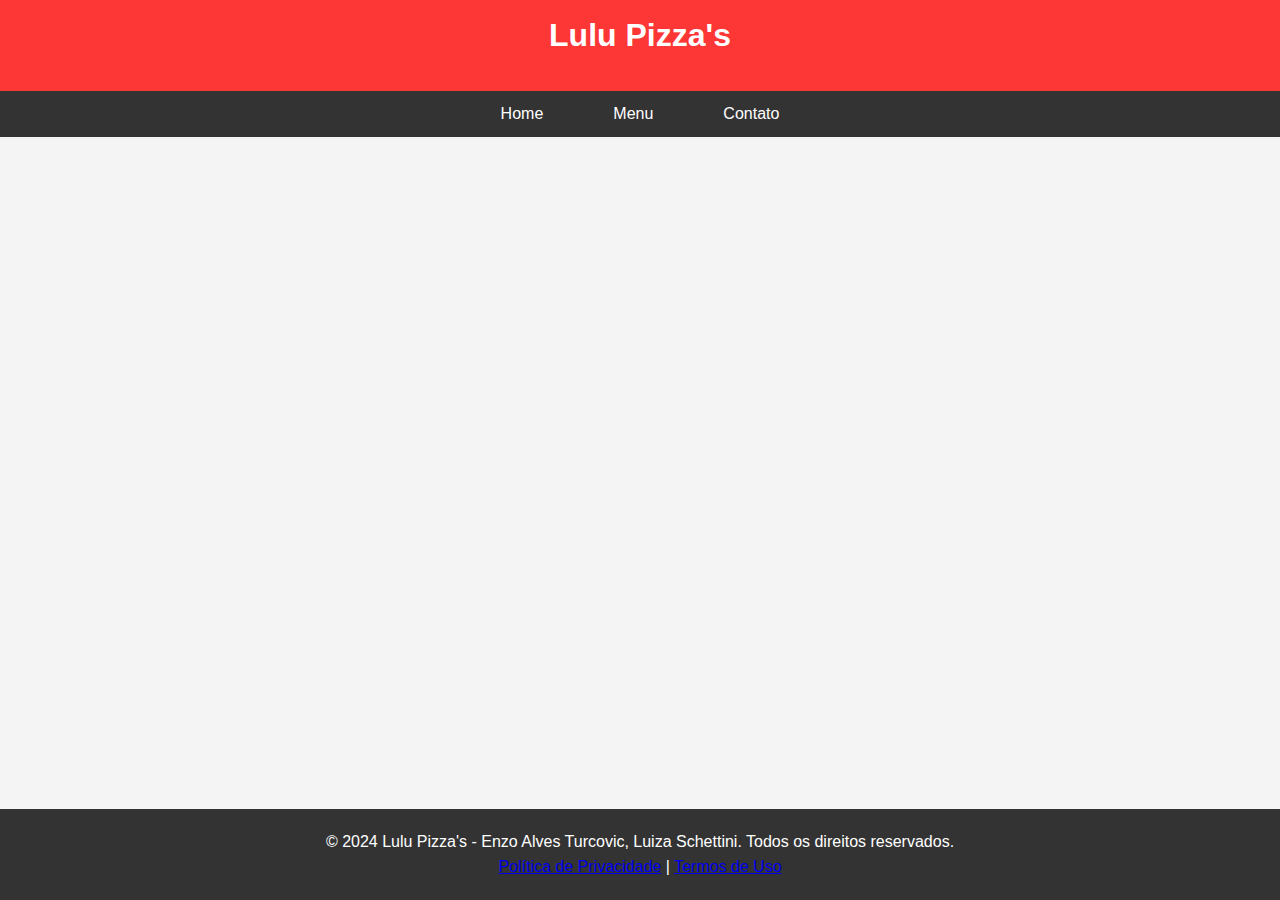
==== contato.html @ 2a423d48 "início da estilização das páginas" ====
<!DOCTYPE html>
<html lang="pt-br">
<head>
    <meta charset="UTF-8">
    <meta name="viewport" content="width=device-width, initial-scale=1.0">
    <title>Home - Lulu Pizza´s</title>
    <link rel="stylesheet" href="CSS/global.css">
</head>
<body>
    <header>
        <h1>Lulu Pizza's</h1>
    </header>

    <nav>
        <ul>
            <li><a href="index.html">Home</a> </li>
            <li><a href="menu.html">Menu</a> </li>
            <li><a href="contato.html">Contato</a> </li>
        </ul>
    </nav>

    <footer>
        <p>&copy; 2024 Lulu Pizza's - Enzo Alves Turcovic, Luiza Schettini. Todos os direitos reservados.</p>
        <p><a href="politica-privacidade.html">Política de Privacidade</a> | <a href="termos-uso.html">Termos de Uso</a></p>
    </footer>

</body>
</html>
---- CSS/global.css ----
* {
    margin: 0;
    padding: 0;
    box-sizing: border-box;
}

body {
    font-family: Arial, sans-serif;
    line-height: 1.6;
    background-color: #f4f4f4;
    color: #333;
}

header {
    background-color: #ff0000c7;
    color: white;
    padding: 10px 0;
    text-align: center;
}

nav ul {
    display: flex;
    justify-content: center;
    list-style-type: none;
    background-color: #333;
}

nav ul li {
    margin: 0 15px;
}

nav ul li a {
    color: white;
    text-decoration: none;
    padding: 10px 20px;
    display: block;
}

nav ul li a:hover {
    background-color: #ff0000c7;
}

main {
    padding: 20px;
    text-align: center;
}

h1, h2 {
    margin-bottom: 20px;
    text-align: center;
}

footer {
    background-color: #333;
    color: white;
    text-align: center;
    padding: 20px;
    position: absolute;
    bottom: 0;
    width: 100%;
}

.grid-container {
    display: flex;
    flex-wrap: wrap;
    justify-content: space-around;
    gap: 20px;
}

.pizza-card, drink-card {
    width: 30%;
    border: 1px solid #ddd;
    border-radius: 10px;
    padding: 15px;
    text-align: center;
    background-color: #f9f9f9;
    box-shadow: 0 4px 8px rgba(0, 0, 0, 0.1);
}

.pizza-card img {
    width: 100%;
    height: auto;
    border-radius: 10px;
}

.pizza-card h3 {
    margin: 15px 0 10px;
}

.pizza-card p {
    margin: 5px 0;
}
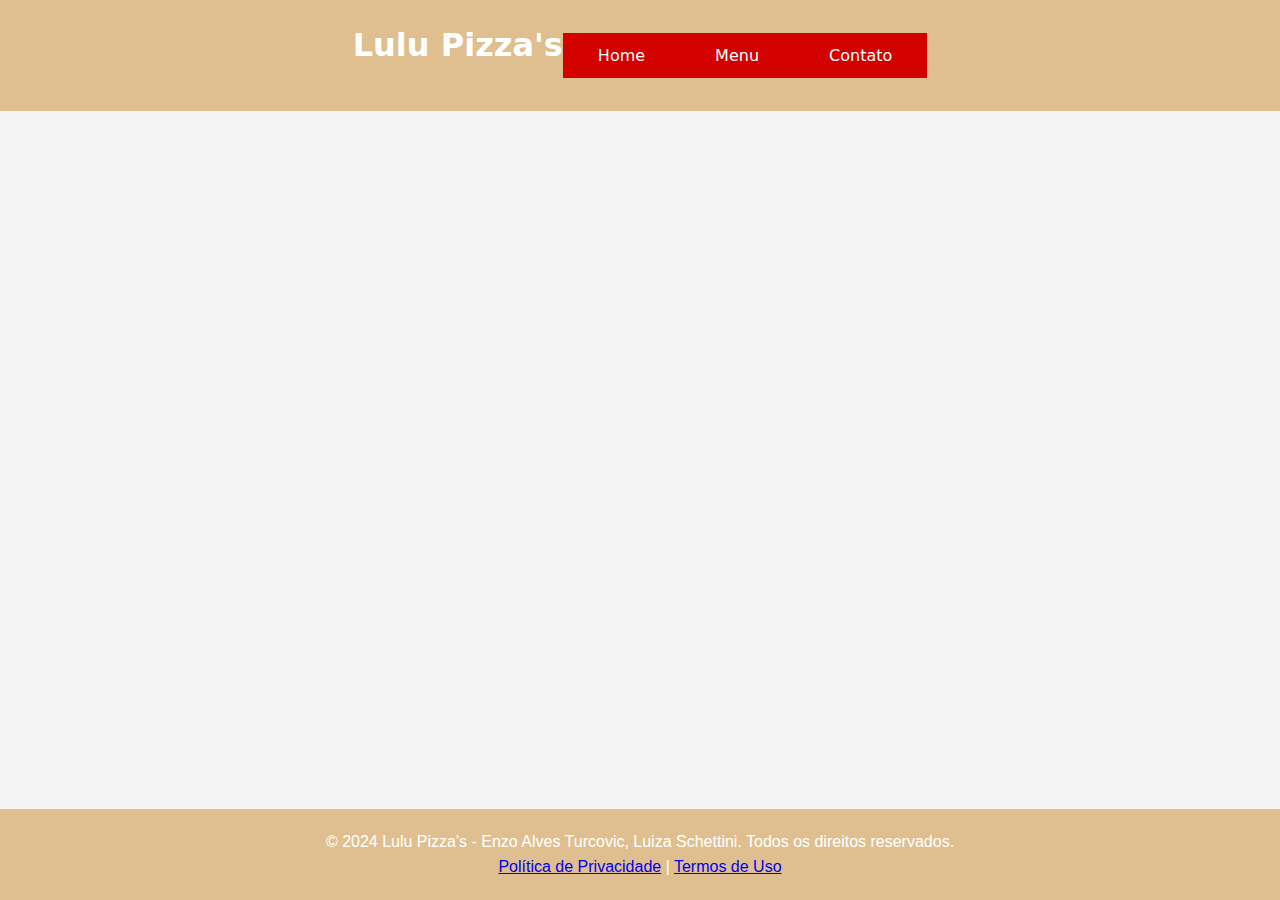
==== commit 101d724b: "correção da identação" ====
--- a/contato.html
+++ b/contato.html
@@ -1,28 +1,27 @@
 <!DOCTYPE html>
 <html lang="pt-br">
-<head>
-    <meta charset="UTF-8">
-    <meta name="viewport" content="width=device-width, initial-scale=1.0">
-    <title>Home - Lulu Pizza´s</title>
-    <link rel="stylesheet" href="CSS/global.css">
-</head>
-<body>
-    <header>
-        <h1>Lulu Pizza's</h1>
-    </header>
+    <head>
+        <meta charset="UTF-8">
+        <meta name="viewport" content="width=device-width, initial-scale=1.0">
+        <title>Home - Lulu Pizza´s</title>
+        <link rel="stylesheet" href="CSS/global.css">
+    </head>
+    <body>
+        <header>
+            <h1>Lulu Pizza's</h1>
 
-    <nav>
-        <ul>
-            <li><a href="index.html">Home</a> </li>
-            <li><a href="menu.html">Menu</a> </li>
-            <li><a href="contato.html">Contato</a> </li>
-        </ul>
-    </nav>
+            <nav>
+                <ul>
+                    <li><a href="index.html">Home</a> </li>
+                    <li><a href="menu.html">Menu</a> </li>
+                    <li><a href="contato.html">Contato</a> </li>
+                </ul>
+            </nav>
+        </header>
 
-    <footer>
-        <p>&copy; 2024 Lulu Pizza's - Enzo Alves Turcovic, Luiza Schettini. Todos os direitos reservados.</p>
-        <p><a href="politica-privacidade.html">Política de Privacidade</a> | <a href="termos-uso.html">Termos de Uso</a></p>
-    </footer>
-
-</body>
+        <footer>
+            <p>&copy; 2024 Lulu Pizza's - Enzo Alves Turcovic, Luiza Schettini. Todos os direitos reservados.</p>
+            <p><a href="politica-privacidade.html">Política de Privacidade</a> | <a href="termos-uso.html">Termos de Uso</a></p>
+        </footer>
+    </body>
 </html>--- a/CSS/global.css
+++ b/CSS/global.css
@@ -12,17 +12,24 @@
 }
 
 header {
-    background-color: #ff0000c7;
+    background-color: #d8af72c7;
     color: white;
-    padding: 10px 0;
-    text-align: center;
+    padding: 20px;
+    font-family: system-ui, -apple-system, BlinkMacSystemFont, 'Segoe UI', Roboto, Oxygen, Ubuntu, Cantarell, 'Open Sans', 'Helvetica Neue', sans-serif;
+    align-items: center;
+    justify-content:center;
+    display: flex;
+}
+.logo img {
+    width: 150px;
+    
 }
 
 nav ul {
     display: flex;
     justify-content: center;
     list-style-type: none;
-    background-color: #333;
+    background-color: #d30000;
 }
 
 nav ul li {
@@ -40,6 +47,10 @@
     background-color: #ff0000c7;
 }
 
+.home {
+    text-align: center;
+}
+
 main {
     padding: 20px;
     text-align: center;
@@ -51,7 +62,7 @@
 }
 
 footer {
-    background-color: #333;
+    background-color: #d8af72c7;
     color: white;
     text-align: center;
     padding: 20px;
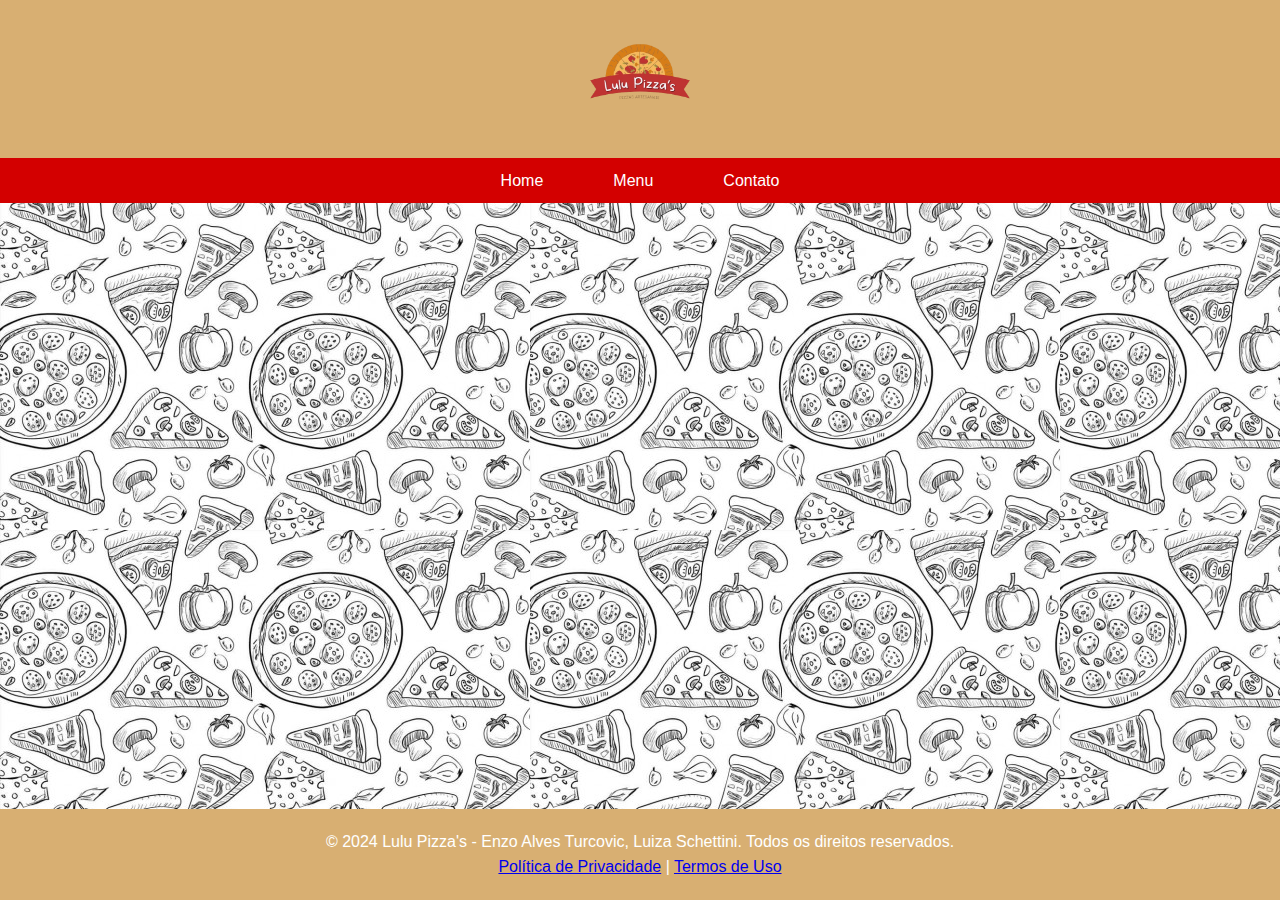
==== commit d57d1e23: "add image home" ====
--- a/contato.html
+++ b/contato.html
@@ -8,8 +8,9 @@
     </head>
     <body>
         <header>
-            <h1>Lulu Pizza's</h1>
-
+            <div class="logo">
+                <img src="/img/pizzalogo.png" alt="Foto logo" class="logo-img">
+            </div>
             <nav>
                 <ul>
                     <li><a href="index.html">Home</a> </li>
--- a/CSS/global.css
+++ b/CSS/global.css
@@ -7,22 +7,43 @@
 body {
     font-family: Arial, sans-serif;
     line-height: 1.6;
-    background-color: #f4f4f4;
-    color: #333;
+    background-image: url(/img/back-img-pizzaria.png);
+    color: #000000;
+    
 }
 
 header {
-    background-color: #d8af72c7;
+    background-color: #d8af72;
     color: white;
-    padding: 20px;
-    font-family: system-ui, -apple-system, BlinkMacSystemFont, 'Segoe UI', Roboto, Oxygen, Ubuntu, Cantarell, 'Open Sans', 'Helvetica Neue', sans-serif;
+    font-family: Arial;
     align-items: center;
     justify-content:center;
     display: flex;
+    flex-direction: column;
 }
+
+.info-box {
+    background-color: #ffffff;
+    padding: 40px;
+    margin: 0 auto 20px auto;
+    border-radius: 8px;
+    text-align: center;
+    border: 1px solid #000000;
+    width: 50%;
+    align-items: center;
+}
+
+.pizza-home {
+    border-radius: 8px;
+}
+
 .logo img {
     width: 150px;
-    
+
+}
+
+nav {
+    width: 100%;
 }
 
 nav ul {
@@ -62,7 +83,7 @@
 }
 
 footer {
-    background-color: #d8af72c7;
+    background-color: #d8af72;
     color: white;
     text-align: center;
     padding: 20px;
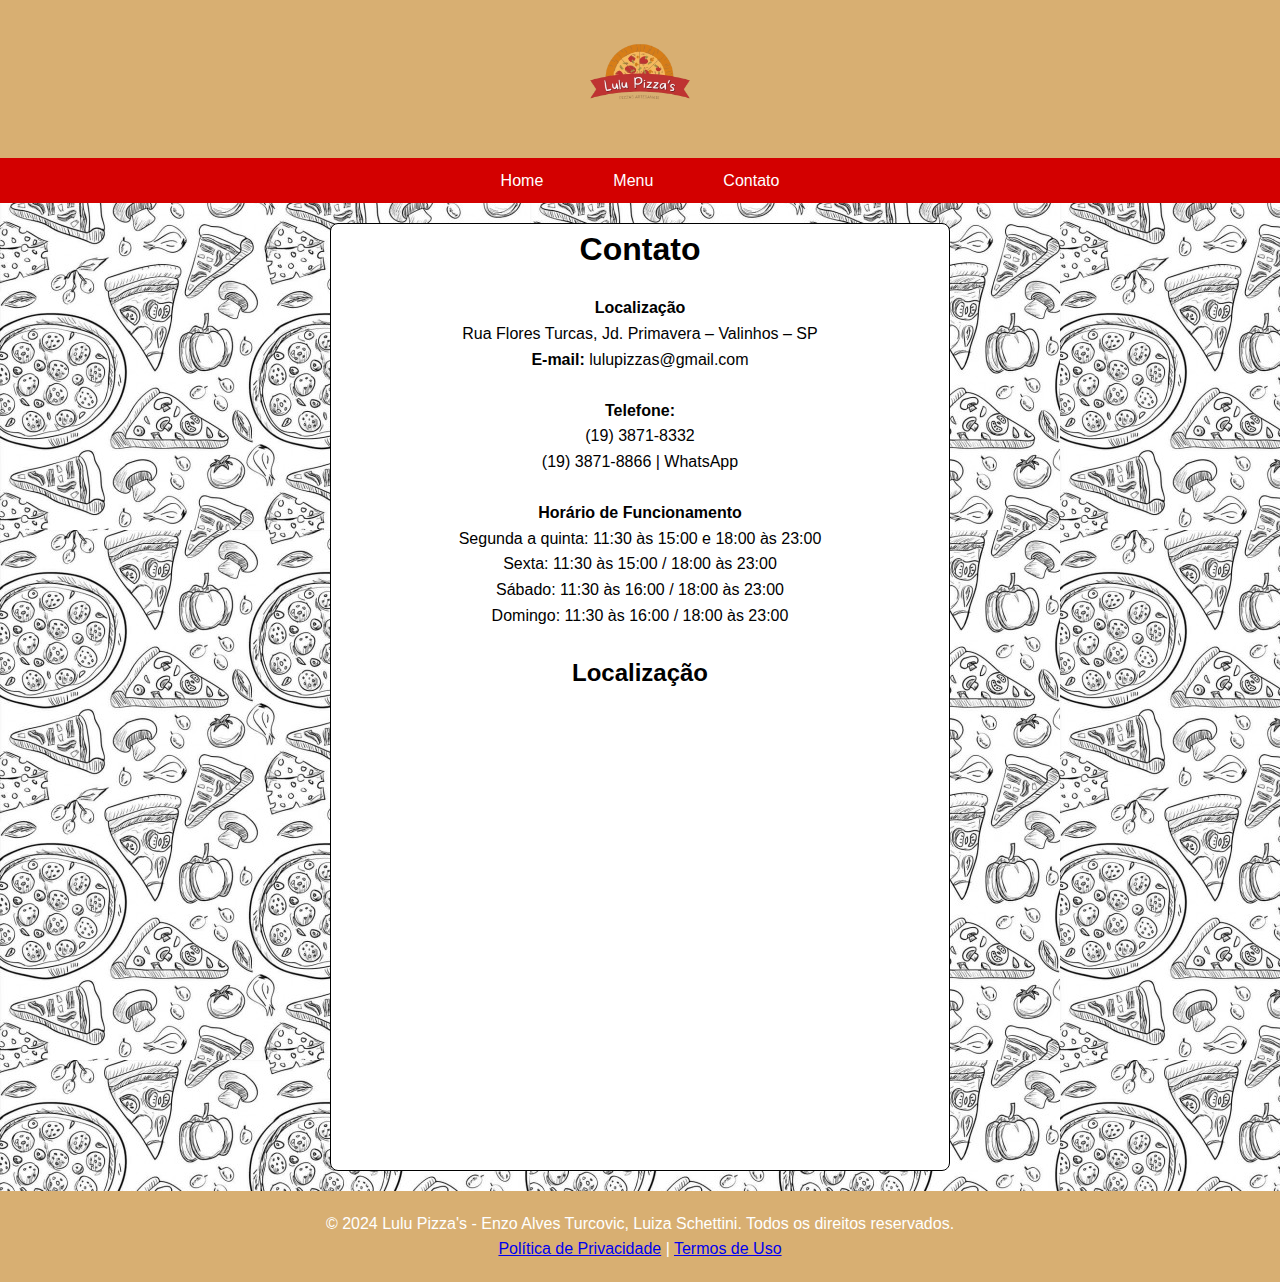
==== commit 4174c5d7: "feat: update contact" ====
--- a/contato.html
+++ b/contato.html
@@ -20,6 +20,34 @@
             </nav>
         </header>
 
+        <main>
+            <div class="back-image">
+                <section class="contato-info">
+                    <h1>Contato</h1>
+                    <p><strong>Localização</strong><br>
+                    Rua Flores Turcas, Jd. Primavera – Valinhos – SP</p>
+                    <p><strong>E-mail:</strong> lulupizzas@gmail.com</p><br>
+                    <p><strong>Telefone:</strong><br> 
+                    (19) 3871-8332<br>
+                    (19) 3871-8866 | WhatsApp</p>
+                    <br>
+                </section>
+        
+                <section class="horario">
+                    <p><strong>Horário de Funcionamento</strong></p>
+                    <p>Segunda a quinta: 11:30 às 15:00 e 18:00 às 23:00<br>
+                    Sexta: 11:30 às 15:00 / 18:00 às 23:00<br>
+                    Sábado: 11:30 às 16:00 / 18:00 às 23:00<br>
+                    Domingo: 11:30 às 16:00 / 18:00 às 23:00</p><br>
+                </section>
+        
+                <section class="mapa">
+                    <h2>Localização</h2>
+                    <iframe src="https://www.google.com/maps/embed?pb=xxxxxx" width="600" height="450" style="border:0;" allowfullscreen="" loading="lazy"></iframe>
+                </section>
+            </div>
+        </main>
+    
         <footer>
             <p>&copy; 2024 Lulu Pizza's - Enzo Alves Turcovic, Luiza Schettini. Todos os direitos reservados.</p>
             <p><a href="politica-privacidade.html">Política de Privacidade</a> | <a href="termos-uso.html">Termos de Uso</a></p>
--- a/CSS/global.css
+++ b/CSS/global.css
@@ -87,9 +87,6 @@
     color: white;
     text-align: center;
     padding: 20px;
-    position: absolute;
-    bottom: 0;
-    width: 100%;
 }
 
 .grid-container {
@@ -99,7 +96,7 @@
     gap: 20px;
 }
 
-.pizza-card, drink-card {
+.pizza-card {
     width: 30%;
     border: 1px solid #ddd;
     border-radius: 10px;
@@ -121,4 +118,12 @@
 
 .pizza-card p {
     margin: 5px 0;
+}
+
+.back-image{
+    background-color: #ffffff;
+    width: 50%; 
+    margin: 0 auto;
+    border-radius: 8px;
+    border:1px solid #000000;
 }